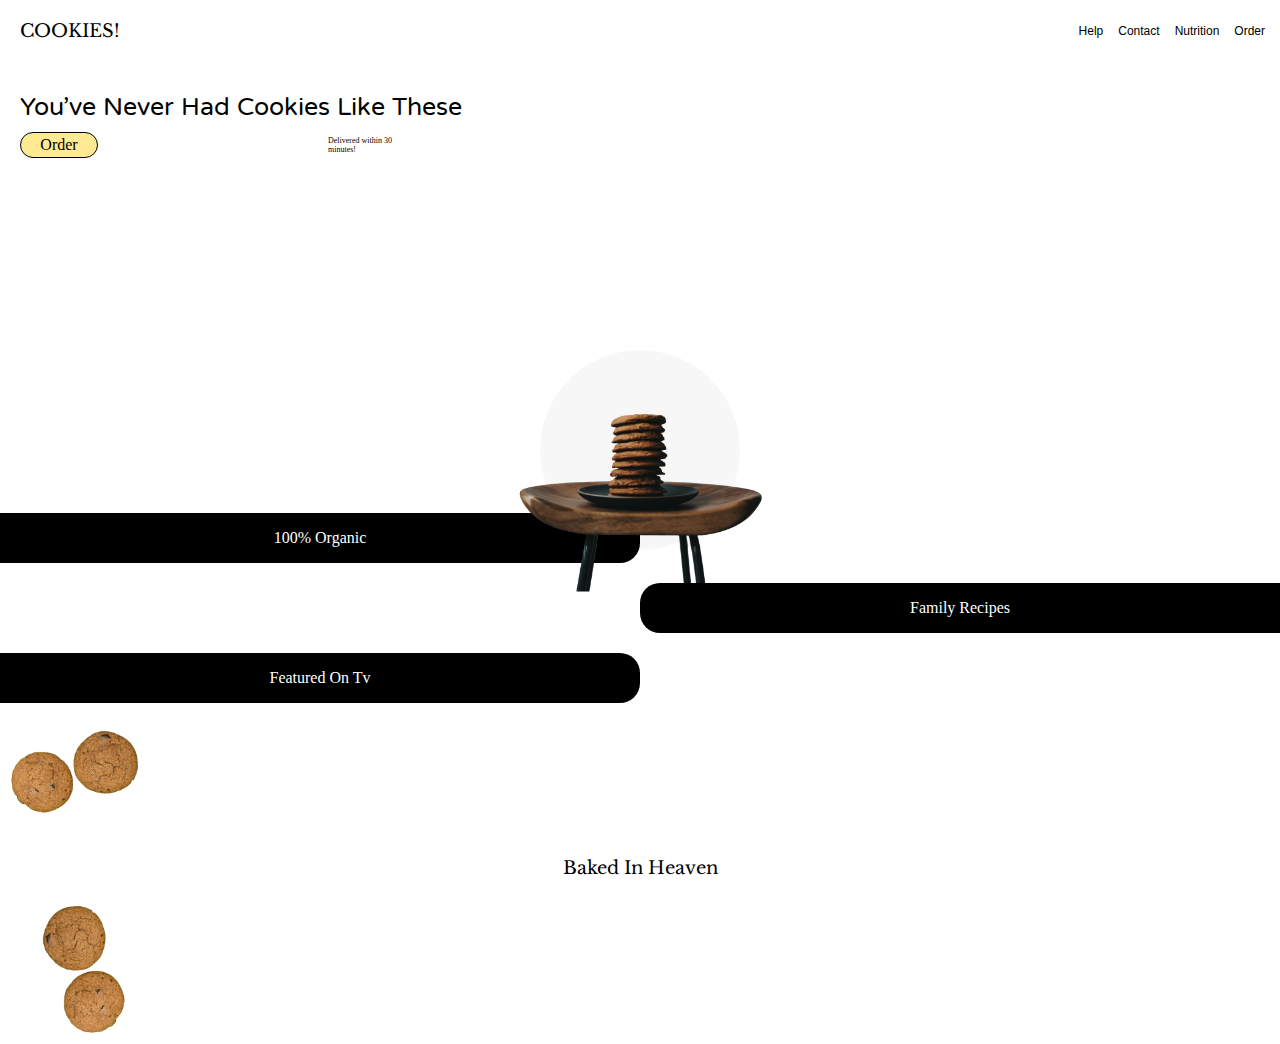
==== cookies.html @ cdcc4251 "init commit" ====
<!DOCTYPE html>
<html lang="en">
<head>
    <meta charset="UTF-8">
    <meta name="viewport" content="width=device-width, initial-scale=1.0">
    <title>Cookies Design Concept</title>
    <link rel="stylesheet" href="./css/cookies.css">
    <link href="https://fonts.googleapis.com/css2?family=Varela+Round&display=swap" rel="stylesheet">
    <link href="https://fonts.googleapis.com/css2?family=Libre+Baskerville:ital@1&display=swap" rel="stylesheet">
</head>

<body>
    <div class="header">
        <div class="logo">COOKIES!</div>
        <div class="nav-items">
            <div class="nav-item">Order</div>
            <div class="nav-item">Nutrition</div>
            <div class="nav-item">Contact</div>
            <div class="nav-item">Help</div>
        </div>
    </div>

    <div class="blurb">
        You’ve Never Had Cookies Like These
    </div>

    <div class="action-area">
        <div class="button">
            Order
        </div>
        <div class="mini-blurb">
            Delivered within 30 minutes!
        </div>
    </div>

    <div class="image-area">
        <div class="background-circle"></div>
        <img class="stool-img" src="./images/cookies/nathan-dumlao-WLLwgWztob8-unsplash-removebg-preview.png" alt="Cookies on stool" width="249" height="373">
    </div>

    <div class="pitch-area">
        <div class="pitch-item left">
            <div style="align-self: center;">100% Organic</div>
        </div>
    
        <div class="pitch-item right">
            <div style="align-self: center;">Family Recipes</div>
        </div>
    
        <div style="margin-top: 90px;" class="pitch-item left">
            <div style="align-self: center;">Featured On Tv</div>
        </div>
    </div>
    <div class="cookies">
        <img style="position: relative;" src="./images/cookies/markus-winkler-abaU9MMQeuY-unsplash-removebg-preview.png" alt="Cookies on stool" width="200" height="130">
        <div class="cookies-blurb">Baked In Heaven</div>
        <img style="transform: rotate(270deg);position: relative;" src="./images/cookies/markus-winkler-abaU9MMQeuY-unsplash-removebg-preview.png" alt="Cookies on stool" width="200" height="130">
    </div>
   
    

</body>
</html>
---- css/cookies.css ----
body {
    margin: 0;
}

.header {
    display: grid;
    grid-template-columns: 1fr 1fr;
    margin-top: 20px;
  
    align-items:center;
}
.logo {
   
    margin-left: 20px;
    font-size: 18px;
    font-family: 'Libre Baskerville', serif;

}

.nav-items {
    display: flex;
    flex-direction: row-reverse;
}

.nav-item {
    font-size: 12px;
    font-family: Arial, Helvetica, sans-serif;
    margin-right: 15px;
}

.blurb {
    margin-top: 50px;
    font-size: 25px;
    max-width: 55vw;
    margin-left: 20px;
    font-family: 'Varela Round', sans-serif;
}

.action-area {
    max-width: 50vw;
    display: grid;
    grid-template-columns: 1fr 1fr;
    align-items: center;
    margin-top: 10px;
}

.button {
    background-color: #FFEA93;
    width: 70px;
    margin-left: 20px;
    text-align: center;
    padding: 3px;
    border-radius: 15px;
    border: solid black 1px;
    text-align: center;
}

.mini-blurb {
    font-size: 8px;
    max-width: 70px;
    margin-left: 8px;
}

.image-area {
    margin: 0 auto;
    z-index: 1;
    height: 305px;
}

.background-circle {
    position: absolute;
    top: 50%;
    left: 50%;
    transform: translate(-50%, -50%);
    background-color: #0F0E0E;
    opacity: .03;
    height:200px;
    width: 200px;
    border-radius: 50%; 
    z-index: 2;
}

.stool-img {
    position: absolute;
    top: 45%;
    left: 50%;
    transform: translate(-50%, -50%);
}

.pitch-area {
    margin-top: 50px;
}
.pitch-item {
    width: 50%;
    height: 50px;
    background-color: black;
    color: white;
    text-align: center;
    display: grid;
    margin-bottom: 20px;
}

.left {
    border-radius: 0 20px 20px 0px;
    
}

.right {
    position: absolute;
    right: 0;
    border-radius: 20px 0 0 20px;
}

.cookies {
    
    margin-top: 20px;
}

.cookies-blurb {
    text-align: center;
    margin-top: 0px;
    font-size: 18px;
    font-family: 'Libre Baskerville', serif;
}
 /*
 ------- MEDIA QUERIES -------
 */


@media (max-height: 450px) {
    .logo {
        color: red;
    }
}
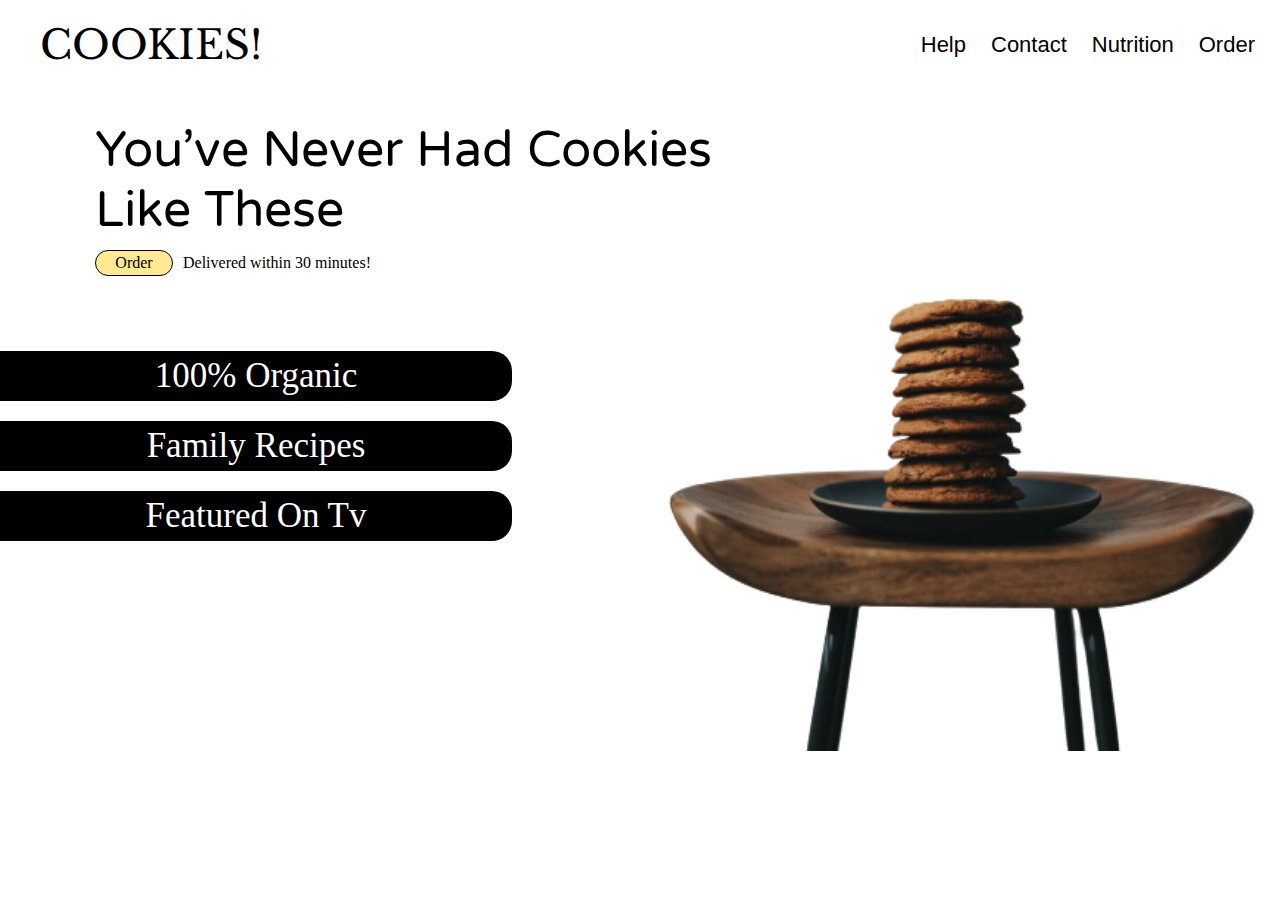
==== commit 22df306e: "responsive to browser width now" ====
--- a/cookies.html
+++ b/cookies.html
@@ -35,7 +35,7 @@
 
     <div class="image-area">
         <div class="background-circle"></div>
-        <img class="stool-img" src="./images/cookies/nathan-dumlao-WLLwgWztob8-unsplash-removebg-preview.png" alt="Cookies on stool" width="249" height="373">
+        <img class="stool-img" src="./images/cookies/nathan-dumlao-WLLwgWztob8-unsplash-removebg-preview.png" alt="Cookies on stool" width="823" height="1235">
     </div>
 
     <div class="pitch-area">
@@ -47,12 +47,12 @@
             <div style="align-self: center;">Family Recipes</div>
         </div>
     
-        <div style="margin-top: 90px;" class="pitch-item left">
+        <div  class="pitch-item last left">
             <div style="align-self: center;">Featured On Tv</div>
         </div>
     </div>
     <div class="cookies">
-        <img style="position: relative;" src="./images/cookies/markus-winkler-abaU9MMQeuY-unsplash-removebg-preview.png" alt="Cookies on stool" width="200" height="130">
+        <img style="position: relative; margin-left: 50%;" src="./images/cookies/markus-winkler-abaU9MMQeuY-unsplash-removebg-preview.png" alt="Cookies on stool" width="200" height="130">
         <div class="cookies-blurb">Baked In Heaven</div>
         <img style="transform: rotate(270deg);position: relative;" src="./images/cookies/markus-winkler-abaU9MMQeuY-unsplash-removebg-preview.png" alt="Cookies on stool" width="200" height="130">
     </div>
--- a/css/cookies.css
+++ b/css/cookies.css
@@ -85,10 +85,12 @@
     top: 45%;
     left: 50%;
     transform: translate(-50%, -50%);
+    height: 373px;
+    width: 249px;
 }
 
 .pitch-area {
-    margin-top: 50px;
+    margin-top: 80px;
 }
 .pitch-item {
     width: 50%;
@@ -105,6 +107,10 @@
     
 }
 
+.last {
+    margin-top: 90px;
+}
+
 .right {
     position: absolute;
     right: 0;
@@ -127,8 +133,97 @@
  */
 
 
-@media (max-height: 450px) {
+ @media only screen and (min-width: 600px) {
     .logo {
-        color: red;
-    }
-}+   
+        margin-left: 40px;
+        font-size: 40px;
+        font-family: 'Libre Baskerville', serif;
+    
+    }
+
+    .nav-item {
+        font-size: 22px;
+        font-family: Arial, Helvetica, sans-serif;
+        margin-right: 25px;
+    }
+
+    .blurb {
+        margin-top: 50px;
+        font-size: 50px;
+        max-width: 50vw;
+        margin-left: 95px;
+        font-family: 'Varela Round', sans-serif;
+    }
+
+    .action-area {
+        max-width: 55vw;
+        grid-template-columns: 100px 1fr;
+        margin-left: 75px;
+    }
+
+    .mini-blurb {
+        font-size: 16px;
+        max-width: 200px;
+    }
+
+    .image-area {
+        right: 0;
+        position: absolute;
+        margin-right: 25%;
+        z-index: 1;
+        
+    }
+
+    .stool-img {
+        position: absolute;
+        top: 0;
+        width: 600px ;
+        height: 950px;
+    }
+
+    .background-circle {
+        display: none;
+    }
+
+    .pitch-area {
+        margin-top: 75px;
+        position: absolute;
+        width: 40vw;
+        z-index: 2;
+    }
+
+    .pitch-item {
+      font-size: 35px;
+      width: 40vw;
+     
+    }
+    
+    .left {
+        border-radius: 0 20px 20px 0px;
+        
+    }
+    
+    .right {
+        position: relative;
+        left: 0;
+        border-radius: 0 20px 20px 0px;
+        
+    }
+    .last {
+        margin-top: 0px;
+    }
+    
+    .cookies {
+        display: none;
+    }
+    
+    .cookies-blurb {
+        text-align: center;
+        margin-top: 0px;
+        font-size: 18px;
+        font-family: 'Libre Baskerville', serif;
+    }
+  }
+
+  /* width="249" height="373">*/